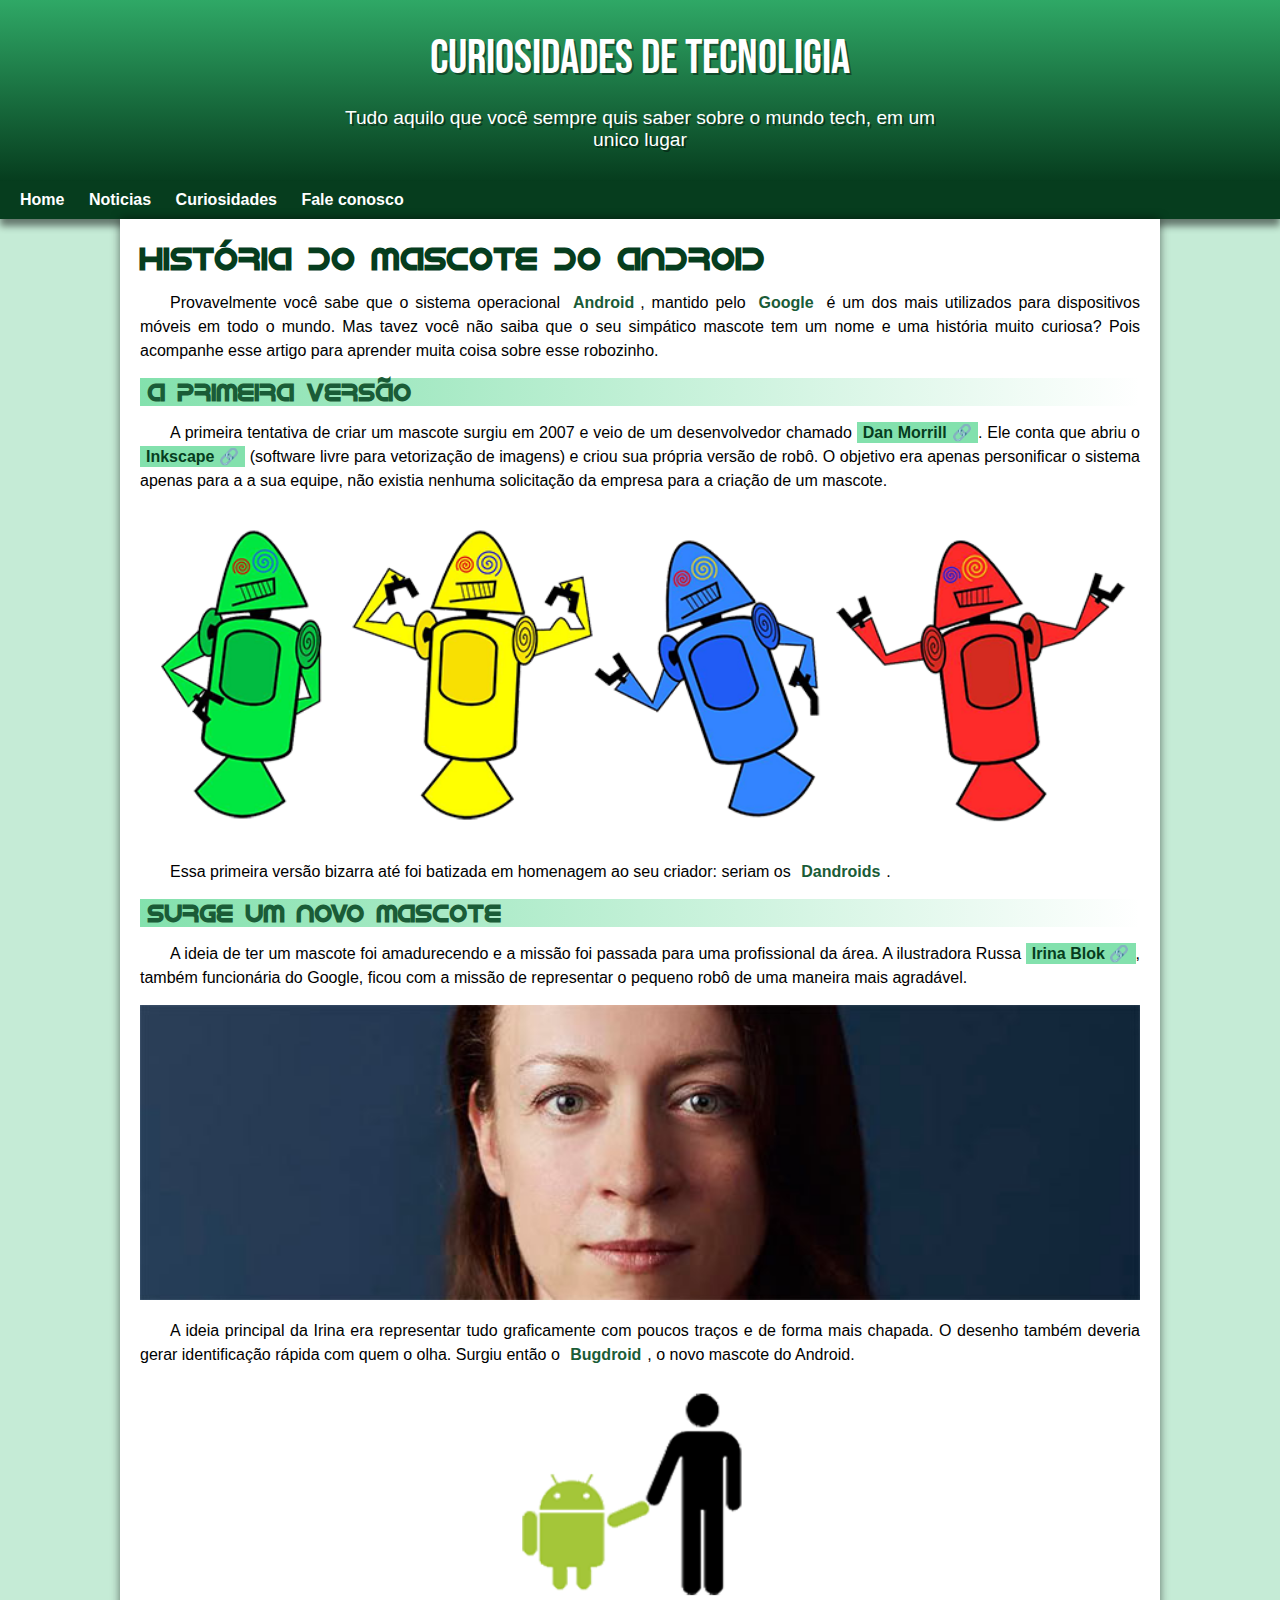
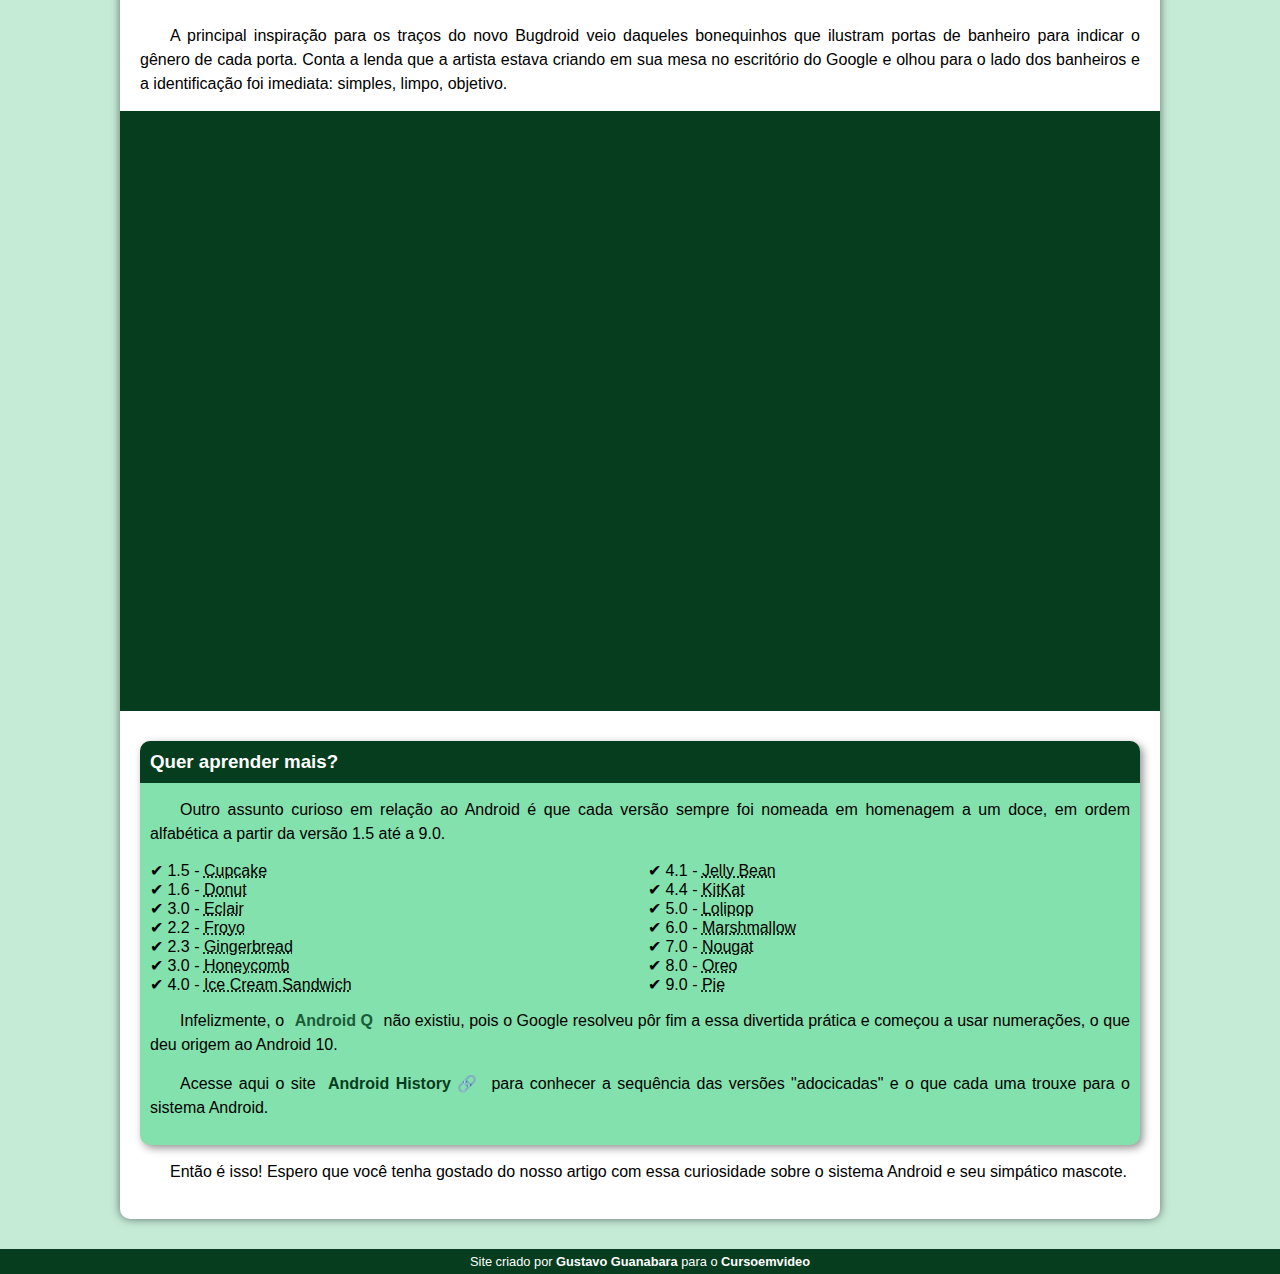
==== index.html.html @ 162eda90 "add files" ====
<!DOCTYPE html>
<html lang="pt-br">
<head>
    <meta charset="UTF-8">
    <meta name="viewport" content="width=device-width, initial-scale=1.0">
    <title>Como surgiu o mascote do android</title>
    <link rel="shortcut icon" href="imagens/favicon.ico" type="image/x-icon">
    <link rel="stylesheet" href="estilo/style.css">
</head>
<body>
    <header>
        <h1>Curiosidades de tecnoligia</h1>
        <p>Tudo aquilo que você sempre quis saber sobre o mundo tech, em um unico lugar</p>
    </header>
    <nav>
        <a href="#">Home</a>
        <a href="#">Noticias</a>
        <a href="#">Curiosidades</a>
        <a href="#">Fale conosco</a>
    </nav>
    <main>
        <article>
            <h1>História do Mascote do Android</h1>

            <p>Provavelmente você sabe que o sistema operacional <strong>Android</strong>, mantido pelo <strong>Google</strong> é um dos mais utilizados para dispositivos móveis em todo o mundo. Mas tavez você não saiba que o seu simpático mascote tem um nome e uma história muito curiosa? Pois acompanhe esse artigo para aprender muita coisa sobre esse robozinho.</p>

            <h2>A primeira versão</h2>

            <p>A primeira tentativa de criar um mascote surgiu em 2007 e veio de um desenvolvedor chamado <a href="https://androidcommunity.com/dan-morrill-shows-us-the-android-mascot-that-almost-was-20130103/" target="_blank" class="externo">Dan Morrill</a>. Ele conta que abriu o <a href="https://inkscape.org/pt-br/" target="_blank" class="externo">Inkscape</a> (software livre para vetorização de imagens) e criou sua própria versão de robô. O objetivo era apenas personificar o sistema apenas para a a sua equipe, não existia nenhuma solicitação da empresa para a criação de um mascote.</p>

            <picture>
                <source media="(max-width: 700px)" srcset="imagens/dan-droids-pq.png">
                <img src="imagens/dan-droids.png" alt="Primeiro mascote do android">
            </picture>

            <p>Essa primeira versão bizarra até foi batizada em homenagem ao seu criador: seriam os <strong>Dandroids</strong>.</p>

            <h2>Surge um novo mascote</h2>

            <p>A ideia de ter um mascote foi amadurecendo e a missão foi passada para uma profissional da área. A ilustradora Russa <a href="https://www.irinablok.com/android" target="_blank" class="externo">Irina Blok</a>, também funcionária do Google, ficou com a missão de representar o pequeno robô de uma maneira mais agradável.</p>

            <picture>
                <source media="(max-width: 700px)" srcset="imagens/irina-blok-pq.jpg">
                <img src="imagens/irina-blok.jpg" alt="Irina Blok, criadora do Bugdroid">
            </picture>

            <p>A ideia principal da Irina era representar tudo graficamente com poucos traços e de forma mais chapada. O desenho também deveria gerar identificação rápida com quem o olha. Surgiu então o <strong>Bugdroid</strong>, o novo mascote do Android.</p>

            <img src="imagens/bugdroid.png" class="pequena" alt="Bugdroid">

            <p>A principal inspiração para os traços do novo Bugdroid veio daqueles bonequinhos que ilustram portas de banheiro para indicar o gênero de cada porta. Conta a lenda que a artista estava criando em sua mesa no escritório do Google e olhou para o lado dos banheiros e a identificação foi imediata: simples, limpo, objetivo.</p>

            <div class="video">
                <iframe width="560" height="315" src="https://www.youtube.com/embed/l2UDgpLz20M?si=gXh0lyUuf7xscI7B" title="YouTube video player" frameborder="0" allow="accelerometer; autoplay; clipboard-write; encrypted-media; gyroscope; picture-in-picture; web-share" allowfullscreen></iframe>
            </div>

            
            <aside>
                <h3>Quer aprender mais?</h3>

                <p>Outro assunto curioso em relação ao Android é que cada versão sempre foi nomeada em homenagem a um doce, em ordem alfabética a partir da versão 1.5 até a 9.0.</p>
                
                <ul>
                    <li>1.5 - <abbr title="Bolo de copo">Cupcake</abbr></li>
                    <li>1.6 - <abbr title="Rosquinha">Donut</abbr></li>
                    <li>3.0 - <abbr title="Bomba">Eclair</abbr></li>
                    <li>2.2 - <abbr title="Iorgute">Froyo</abbr></li>
                    <li>2.3 - <abbr title="Biscoito de Gengibre">Gingerbread</abbr></li>
                    <li>3.0 - <abbr title="Favo de Mel">Honeycomb</abbr></li>
                    <li>4.0 - <abbr title="sanduiche de Sorvete">Ice Cream Sandwich</abbr></li>
                    <li>4.1 - <abbr title="Jujuba">Jelly Bean</abbr></li>
                    <li>4.4 - <abbr title="KitKat">KitKat</abbr></li>
                    <li>5.0 - <abbr title="Pirulito">Lolipop</abbr></li>
                    <li>6.0 - <abbr title="Marshmallow">Marshmallow</abbr></li>
                    <li>7.0 - <abbr title="Torrone">Nougat</abbr></li>
                    <li>8.0 - <abbr title="Orep">Oreo</abbr></li>
                    <li>9.0 - <abbr title="Torta">Pie</abbr></li>
                </ul>

                <p>
                    Infelizmente, o <strong>Android Q</strong> não existiu, pois o Google resolveu pôr fim a essa divertida prática e começou a usar numerações, o que deu origem ao Android 10.
                </p>
                <p>
                    Acesse aqui o site <a href="https://www.android.com/intl/en_uk/history/" target="_blank" class="externo">Android History</a> para conhecer a sequência das versões "adocicadas" e o que cada uma trouxe para o sistema Android.
                </p>
            </aside>

            <p>Então é isso! Espero que você tenha gostado do nosso artigo com essa curiosidade sobre o sistema Android e seu simpático mascote.</p>
        </article>
    </main>
    <footer>
        <p>Site criado por <a href="https://gustavoguanabara.github.io/" target="_blank">Gustavo Guanabara</a> para o <a href="https://www.youtube.com/@CursoemVideo" target="_blank">Cursoemvideo</a></p>
    </footer>
</body>
</html>
---- estilo/style.css ----
@charset "UTF-8";

@import url('https://fonts.googleapis.com/css2?family=Bebas+Neue&display=swap');

@font-face{
    font-family: 'Android';
    src: url('../fontes/idroid.otf') format('opentype');
    font-weight: normal;
}

:root{
    --cor0: #c5ebd6;
    --cor1: #83e1ad;
    --cor2: #3ddc84;
    --cor3: #2fa866;
    --cor4: #1a5c37;
    --cor5: #063d1e;

    --fonte-padrao: Arial, Verdana, Helvetica, sans-serif; 
    --fonte-destaque: 'Bebas Neue', sans-serif;
    --fonte-android: 'Android', cursive;
}

*{
    margin: 0px;
    padding: 0px;
}


body{
    background-color: var(--cor0);
    font-family: var(--fonte-padrao);
}

a.externo::after{
    content: '\00A0\1F517';
}

header{
    background-image: linear-gradient(to bottom, var(--cor3), var(--cor5)) ;
    min-height: 100px;
    text-align: center;
    padding: 30px;

}

header h1{
    font-family: var(--fonte-destaque);
    color: white;
    margin-bottom: 20px;
    font-size: 3em;
    text-shadow: 2px 2px 0 rgba(0, 0, 0, 0.407);
    font-weight: normal;
}

header > p{
    font-family: var(--fonte-padrao);
    font-size: 1.2em;
    color: white;
    padding-left: 10px;
    padding-right: 10px;
    max-width: 600px;
    margin: auto;
    text-shadow: 2px 2px 0 rgba(0, 0, 0, 0.407);
}

nav{
    background-color: var(--cor5);
    padding: 10px;
    box-shadow: 0px 7px 7px rgba(0, 0, 0, 0.489);
}

nav > a {
    color: white;
    padding: 10px;
    text-decoration: none;
    font-weight: bold;
    border-radius: 5px;
    transition-duration: 0.5s ;
}

nav > a:hover{
    background-color: var(--cor2);
    color: var(--cor5);
}

main{
    margin: auto;
    background-color: white;
    padding: 20px;;
    min-width: 300px;
    max-width: 1000px;
    box-shadow: 0px 0px 10px rgba(0, 0, 0, 0.529);
    margin-bottom: 30px;
    border-bottom-left-radius: 10px;
    border-bottom-right-radius: 10px;
}

main h1{
    font-family: var(--fonte-android);
    color: var(--cor5);
}

main h2{
    font-family: var(--fonte-android);
    color: var(--cor4);
    background-image: linear-gradient(to right, var(--cor1), transparent) ; 
    text-indent: 8px;
}

main p{
    margin: 15px 0px;
    text-align: justify;
    text-indent: 30px;
    font-size: 1em;
    line-height: 1.5em;
}

main strong{
    color: var(--cor4);
    font-weight: bold;
    padding: 2px 6px;
}

main a{
    text-decoration: none;
    font-weight: bold;
    background-color: var(--cor1);
    color: var(--cor5);
    padding: 2px 6px;
}

main a:hover{
    text-decoration: underline;
    color: var(--cor3);
}

main img{
    width: 100%;
}

main img.pequena{
    max-width: 350px;
    display: block;
    margin: auto;
}

div.video{
    background-color: var(--cor5);
    margin: 0px -20px 30px -20px;
    padding: 20px;
    padding-bottom: 58%;
    position: relative;
}

div.video > iframe{
    position: absolute;
    top: 5%;
    left: 5%;
    width: 90%;
    height: 90%;
}


aside{
    background-color: var(--cor1);
    padding: 10px;
    border-radius: 10px;
    box-shadow: 3px 3px 8px rgba(0, 0, 0, 0.43);
}

aside > ul{
    list-style-type: '\2714\00A0';
    list-style-position: inside;
    columns: 2;
    
}

aside > h3{
    background-color: var(--cor5);
    color: white;
    padding: 10px;
    margin: -10px -10px 0px -10px;
    border-radius: 10px 10px 0px 0px;
}

footer{
    background-color: var(--cor5);
    color: white;
    text-align: center;
    font-size: 0.8em;
    padding: 5px;
    
}

footer a {
    color: white;
    font-weight: bold;
    text-decoration: none;
}

footer a:hover{
    text-decoration: underline;
    color: var(--cor1);
}
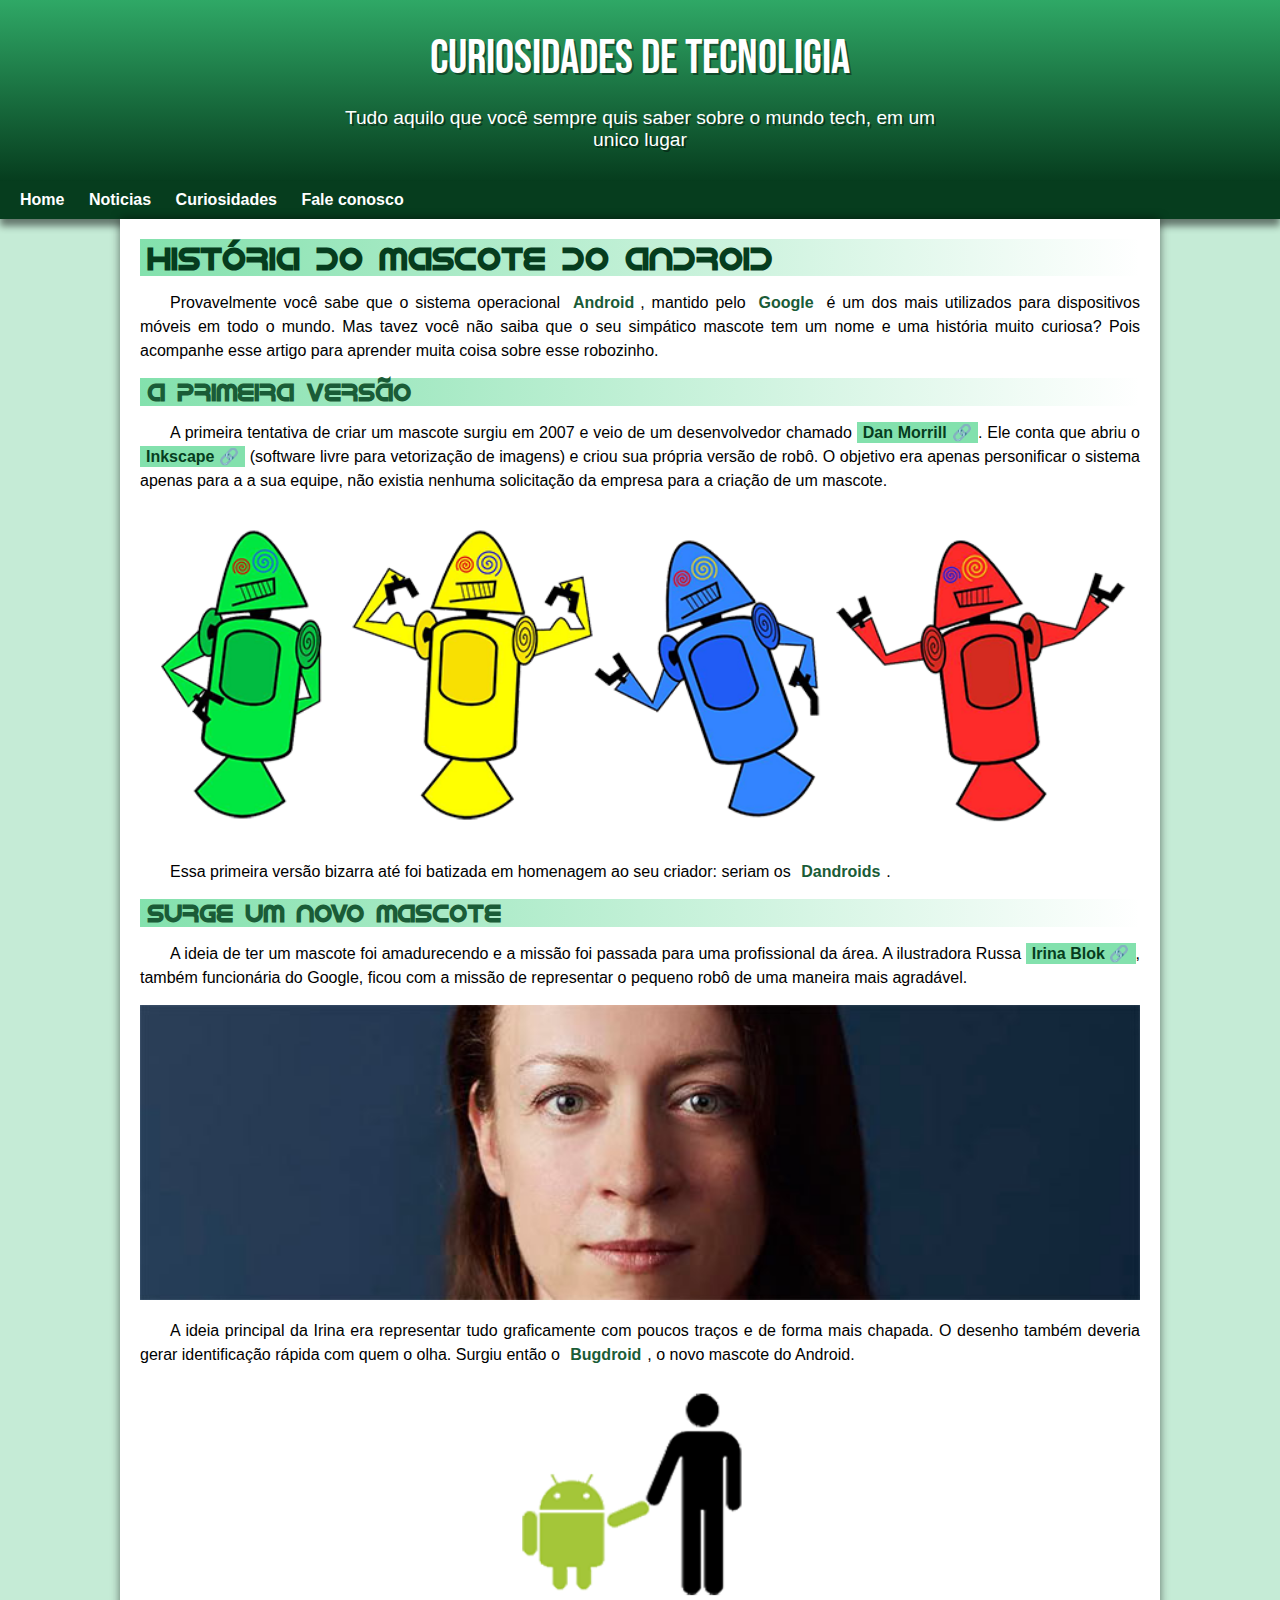
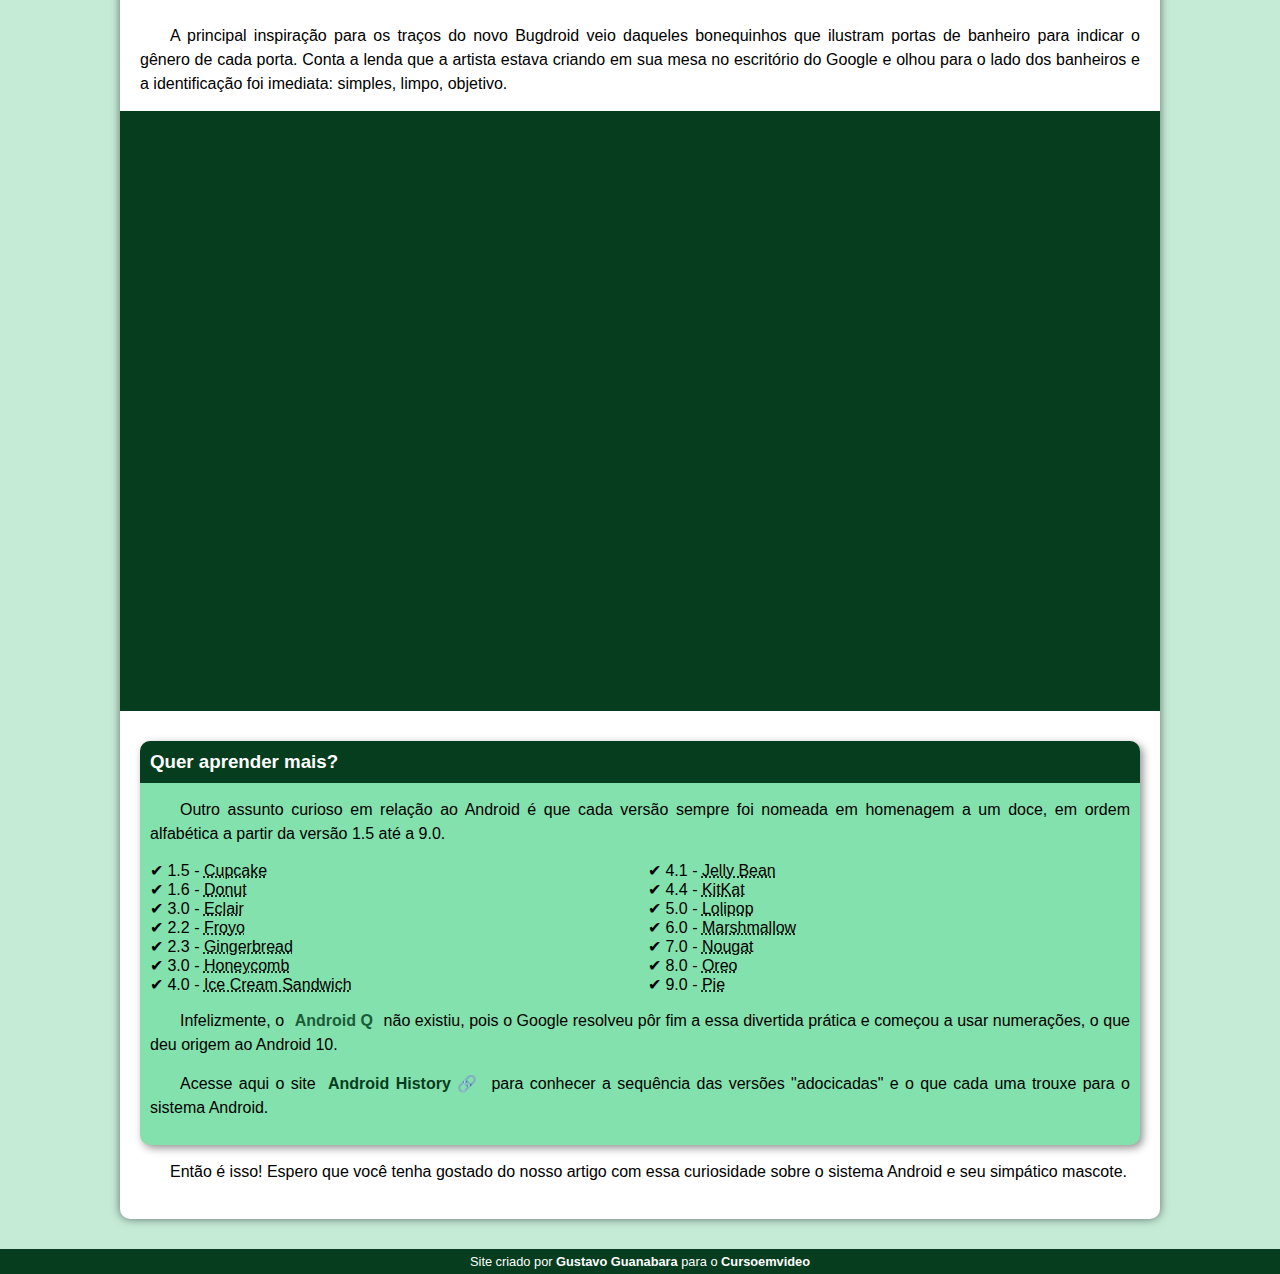
==== commit c5942e78: "atualizacao de responsividade" ====
--- a/index.html.html
+++ b/index.html.html
@@ -6,6 +6,7 @@
     <title>Como surgiu o mascote do android</title>
     <link rel="shortcut icon" href="imagens/favicon.ico" type="image/x-icon">
     <link rel="stylesheet" href="estilo/style.css">
+    <link rel="stylesheet" href="/estilo/media.css">
 </head>
 <body>
     <header>
--- a/estilo/style.css
+++ b/estilo/style.css
@@ -97,8 +97,10 @@
 }
 
 main h1{
+    background-image: linear-gradient(to right, var(--cor1), transparent);
     font-family: var(--fonte-android);
     color: var(--cor5);
+    text-indent: 8px;
 }
 
 main h2{
--- a/estilo/media.css
+++ b/estilo/media.css
@@ -0,0 +1,29 @@
+@media screen and (max-width: 720px){
+
+    header{
+        padding-bottom: 1px;
+    }
+    
+    header > h1{
+        font-size: 30px;
+    }
+    
+    header > p {
+        font-size: 13px;
+        margin-bottom: 10;
+    }
+
+    nav a{
+        font-size: 15px;
+        padding: 3px;
+    }
+    
+    main h1{
+        background-image: linear-gradient(to right, var(--cor1), transparent);
+        font-size: 15px;
+        text-indent: 8px;
+    }
+    main h2{
+        font-size: 15px;
+    }
+}